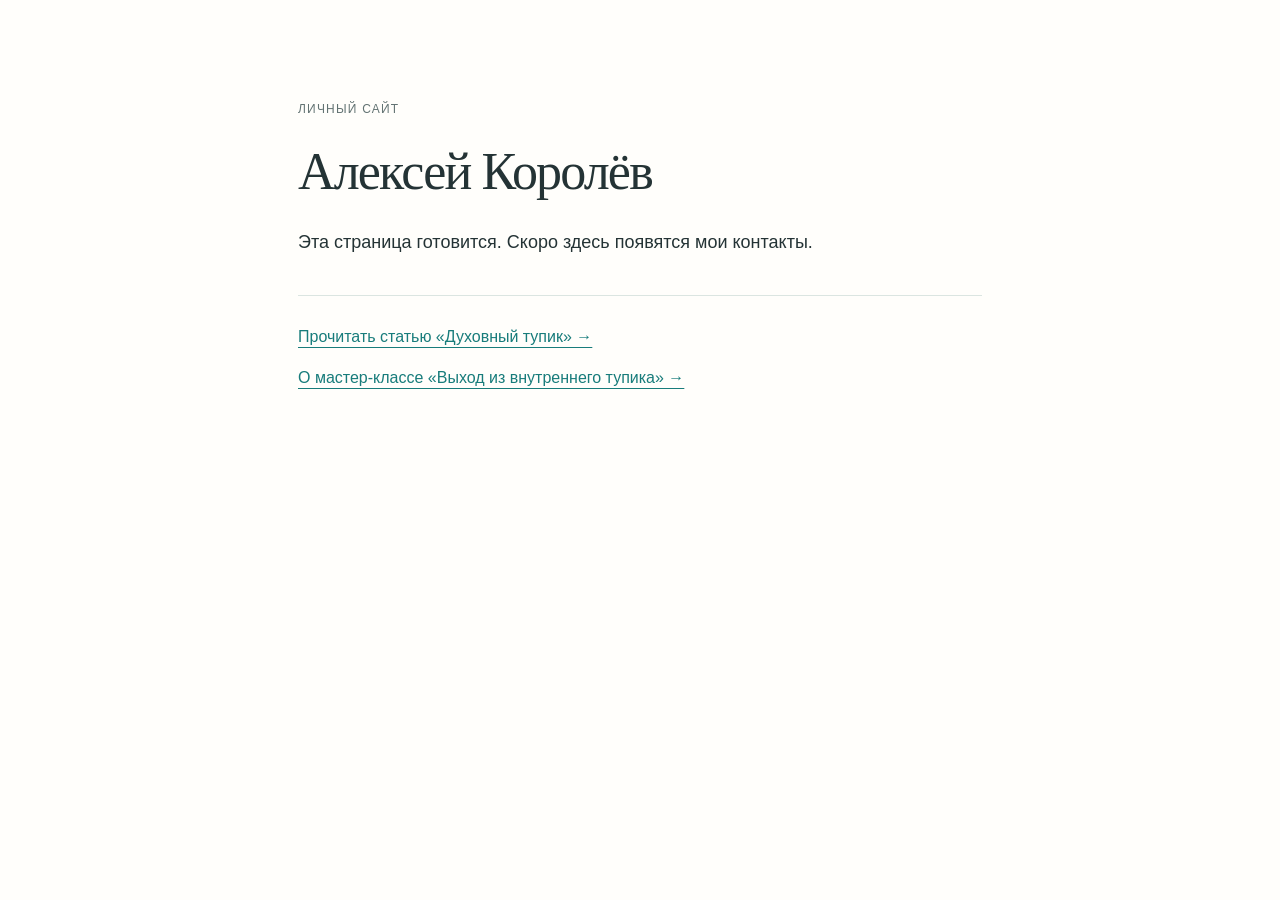
==== index.html @ f1c92359 "Add placeholder homepage and approved article and masterclass pages" ====
<!doctype html>
<html lang="ru"><head><meta charset="utf-8"><meta name="viewport" content="width=device-width,initial-scale=1"><meta name="robots" content="noindex,nofollow"><title>Алексей Королёв</title><meta name="description" content="Личный сайт Алексея Королёва. Страница готовится."><style>
:root{color-scheme:light}*{box-sizing:border-box}body{margin:0;background:#fffefb;color:#243335;font-family:Arial,Helvetica,sans-serif;line-height:1.65}main{max-width:740px;margin:0 auto;padding:100px 28px 60px}.label{font-size:12px;letter-spacing:.1em;text-transform:uppercase;color:#637373;margin-bottom:22px}h1{font-family:Georgia,'Times New Roman',serif;font-weight:400;font-size:52px;line-height:1.15;letter-spacing:-.035em;margin:0 0 26px}p{font-size:18px;margin:0 0 20px}.links{display:flex;flex-direction:column;align-items:flex-start;gap:14px;margin-top:38px;padding-top:28px;border-top:1px solid #dbe5e1}a{color:#187c7b;text-underline-offset:5px}a:focus-visible{outline:2px solid #187c7b;outline-offset:5px}@media(max-width:600px){main{padding:66px 22px 40px}h1{font-size:38px}p{font-size:17px}}
</style></head><body><main><p class="label">Личный сайт</p><h1>Алексей Королёв</h1><p>Эта страница готовится. Скоро здесь появятся мои контакты.</p><nav class="links" aria-label="Материалы"><a href="duhovny-tupik/">Прочитать статью «Духовный тупик» →</a><a href="master-class/">О мастер-классе «Выход из внутреннего тупика» →</a></nav></main></body></html>
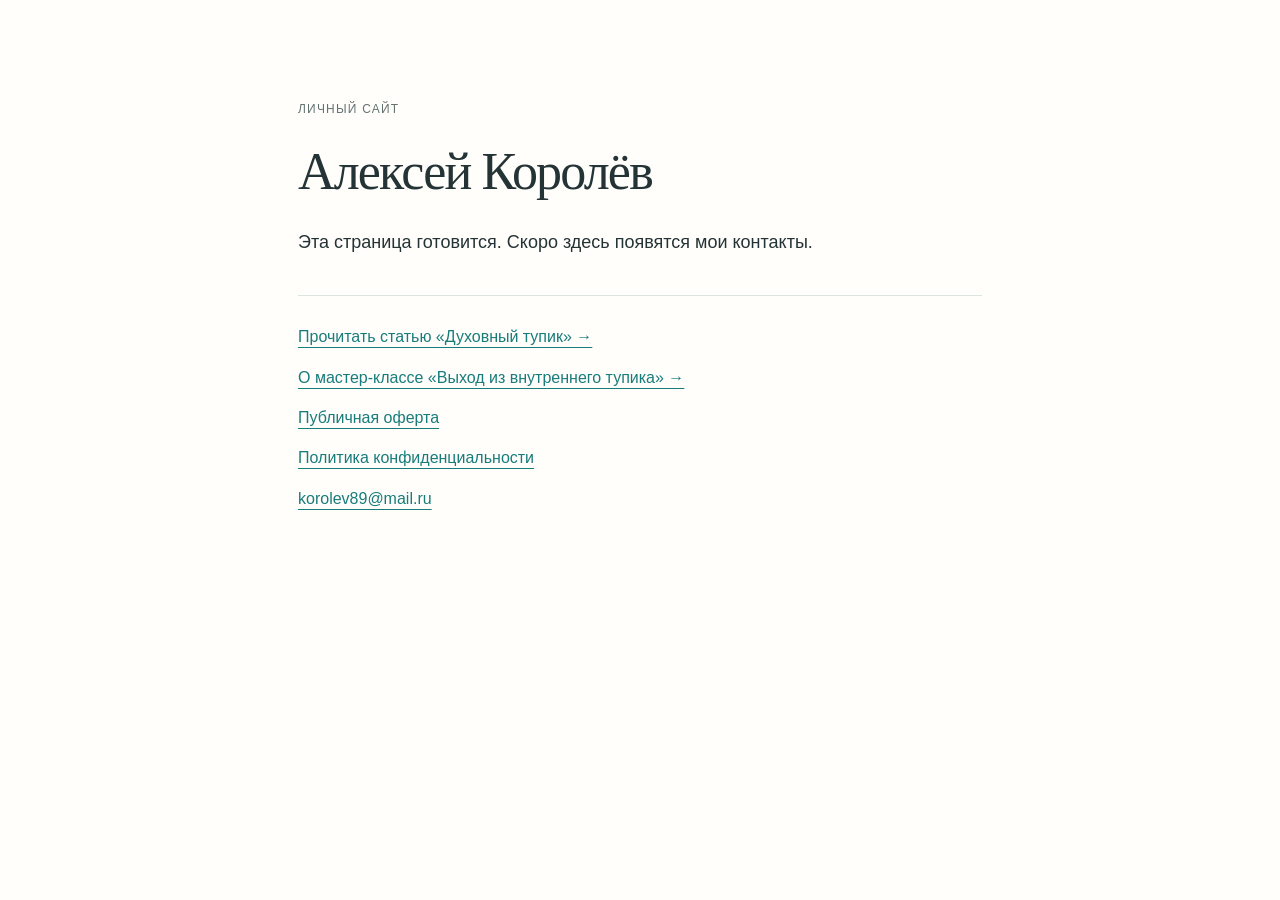
==== commit 0e31b8e9: "Add tailored offer and privacy policy with sole proprietor details" ====
--- a/index.html
+++ b/index.html
@@ -1,4 +1,4 @@
 <!doctype html>
 <html lang="ru"><head><meta charset="utf-8"><meta name="viewport" content="width=device-width,initial-scale=1"><meta name="robots" content="noindex,nofollow"><title>Алексей Королёв</title><meta name="description" content="Личный сайт Алексея Королёва. Страница готовится."><style>
 :root{color-scheme:light}*{box-sizing:border-box}body{margin:0;background:#fffefb;color:#243335;font-family:Arial,Helvetica,sans-serif;line-height:1.65}main{max-width:740px;margin:0 auto;padding:100px 28px 60px}.label{font-size:12px;letter-spacing:.1em;text-transform:uppercase;color:#637373;margin-bottom:22px}h1{font-family:Georgia,'Times New Roman',serif;font-weight:400;font-size:52px;line-height:1.15;letter-spacing:-.035em;margin:0 0 26px}p{font-size:18px;margin:0 0 20px}.links{display:flex;flex-direction:column;align-items:flex-start;gap:14px;margin-top:38px;padding-top:28px;border-top:1px solid #dbe5e1}a{color:#187c7b;text-underline-offset:5px}a:focus-visible{outline:2px solid #187c7b;outline-offset:5px}@media(max-width:600px){main{padding:66px 22px 40px}h1{font-size:38px}p{font-size:17px}}
-</style></head><body><main><p class="label">Личный сайт</p><h1>Алексей Королёв</h1><p>Эта страница готовится. Скоро здесь появятся мои контакты.</p><nav class="links" aria-label="Материалы"><a href="duhovny-tupik/">Прочитать статью «Духовный тупик» →</a><a href="master-class/">О мастер-классе «Выход из внутреннего тупика» →</a></nav></main></body></html>+</style></head><body><main><p class="label">Личный сайт</p><h1>Алексей Королёв</h1><p>Эта страница готовится. Скоро здесь появятся мои контакты.</p><nav class="links" aria-label="Материалы"><a href="duhovny-tupik/">Прочитать статью «Духовный тупик» →</a><a href="master-class/">О мастер-классе «Выход из внутреннего тупика» →</a><a href="oferta/">Публичная оферта</a><a href="policy/">Политика конфиденциальности</a><a href="mailto:korolev89@mail.ru">korolev89@mail.ru</a></nav></main></body></html>
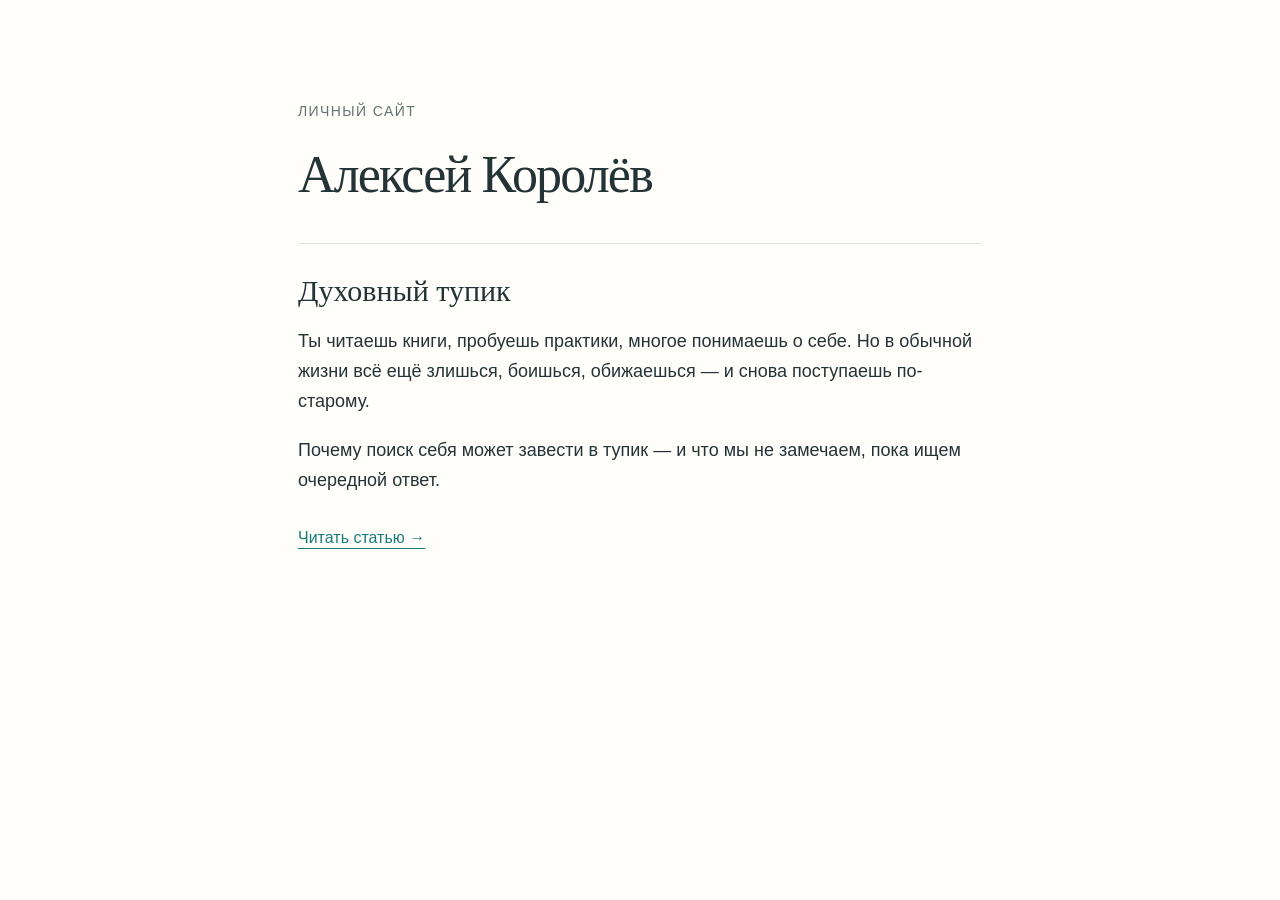
==== commit 19cfedc5: "Simplify personal homepage to a single article teaser" ====
--- a/index.html
+++ b/index.html
@@ -1,4 +1,4 @@
 <!doctype html>
-<html lang="ru"><head><meta charset="utf-8"><meta name="viewport" content="width=device-width,initial-scale=1"><meta name="robots" content="noindex,nofollow"><title>Алексей Королёв</title><meta name="description" content="Личный сайт Алексея Королёва. Страница готовится."><style>
-:root{color-scheme:light}*{box-sizing:border-box}body{margin:0;background:#fffefb;color:#243335;font-family:Arial,Helvetica,sans-serif;line-height:1.65}main{max-width:740px;margin:0 auto;padding:100px 28px 60px}.label{font-size:12px;letter-spacing:.1em;text-transform:uppercase;color:#637373;margin-bottom:22px}h1{font-family:Georgia,'Times New Roman',serif;font-weight:400;font-size:52px;line-height:1.15;letter-spacing:-.035em;margin:0 0 26px}p{font-size:18px;margin:0 0 20px}.links{display:flex;flex-direction:column;align-items:flex-start;gap:14px;margin-top:38px;padding-top:28px;border-top:1px solid #dbe5e1}a{color:#187c7b;text-underline-offset:5px}a:focus-visible{outline:2px solid #187c7b;outline-offset:5px}@media(max-width:600px){main{padding:66px 22px 40px}h1{font-size:38px}p{font-size:17px}}
-</style></head><body><main><p class="label">Личный сайт</p><h1>Алексей Королёв</h1><p>Эта страница готовится. Скоро здесь появятся мои контакты.</p><nav class="links" aria-label="Материалы"><a href="duhovny-tupik/">Прочитать статью «Духовный тупик» →</a><a href="master-class/">О мастер-классе «Выход из внутреннего тупика» →</a><a href="oferta/">Публичная оферта</a><a href="policy/">Политика конфиденциальности</a><a href="mailto:korolev89@mail.ru">korolev89@mail.ru</a></nav></main></body></html>+<html lang="ru"><head><meta charset="utf-8"><meta name="viewport" content="width=device-width,initial-scale=1"><meta name="robots" content="noindex,nofollow"><title>Алексей Королёв</title><meta name="description" content="Алексей Королёв. «Духовный тупик» — о поиске себя, привычных реакциях и возвращении к обычной жизни."><style>
+:root{color-scheme:light}*{box-sizing:border-box}body{margin:0;background:#fffefb;color:#243335;font-family:Arial,Helvetica,sans-serif;line-height:1.65}main{max-width:740px;margin:0 auto;padding:100px 28px 60px}.label{font-size:14px;letter-spacing:.1em;text-transform:uppercase;color:#637373;margin-bottom:22px}h1{font-family:Georgia,'Times New Roman',serif;font-weight:400;font-size:52px;line-height:1.15;letter-spacing:-.035em;margin:0 0 26px}p{font-size:18px;margin:0 0 20px}.links{margin-top:38px;padding-top:28px;border-top:1px solid #dbe5e1}h2{font-family:Georgia,'Times New Roman',serif;font-size:30px;font-weight:400;line-height:1.25;margin:0 0 18px}a{display:inline-flex;align-items:center;min-height:44px;color:#187c7b;text-underline-offset:5px}a:focus-visible{outline:2px solid #187c7b;outline-offset:5px}@media(max-width:600px){main{padding:66px 22px 40px}h1{font-size:38px}p{font-size:17px}}
+</style></head><body><main><p class="label">Личный сайт</p><h1>Алексей Королёв</h1><section class="links" aria-labelledby="article-title"><h2 id="article-title">Духовный тупик</h2><p>Ты читаешь книги, пробуешь практики, многое понимаешь о себе. Но в обычной жизни всё ещё злишься, боишься, обижаешься — и снова поступаешь по-старому.</p><p>Почему поиск себя может завести в тупик — и что мы не замечаем, пока ищем очередной ответ.</p><a href="duhovny-tupik/">Читать статью →</a></section></main></body></html>
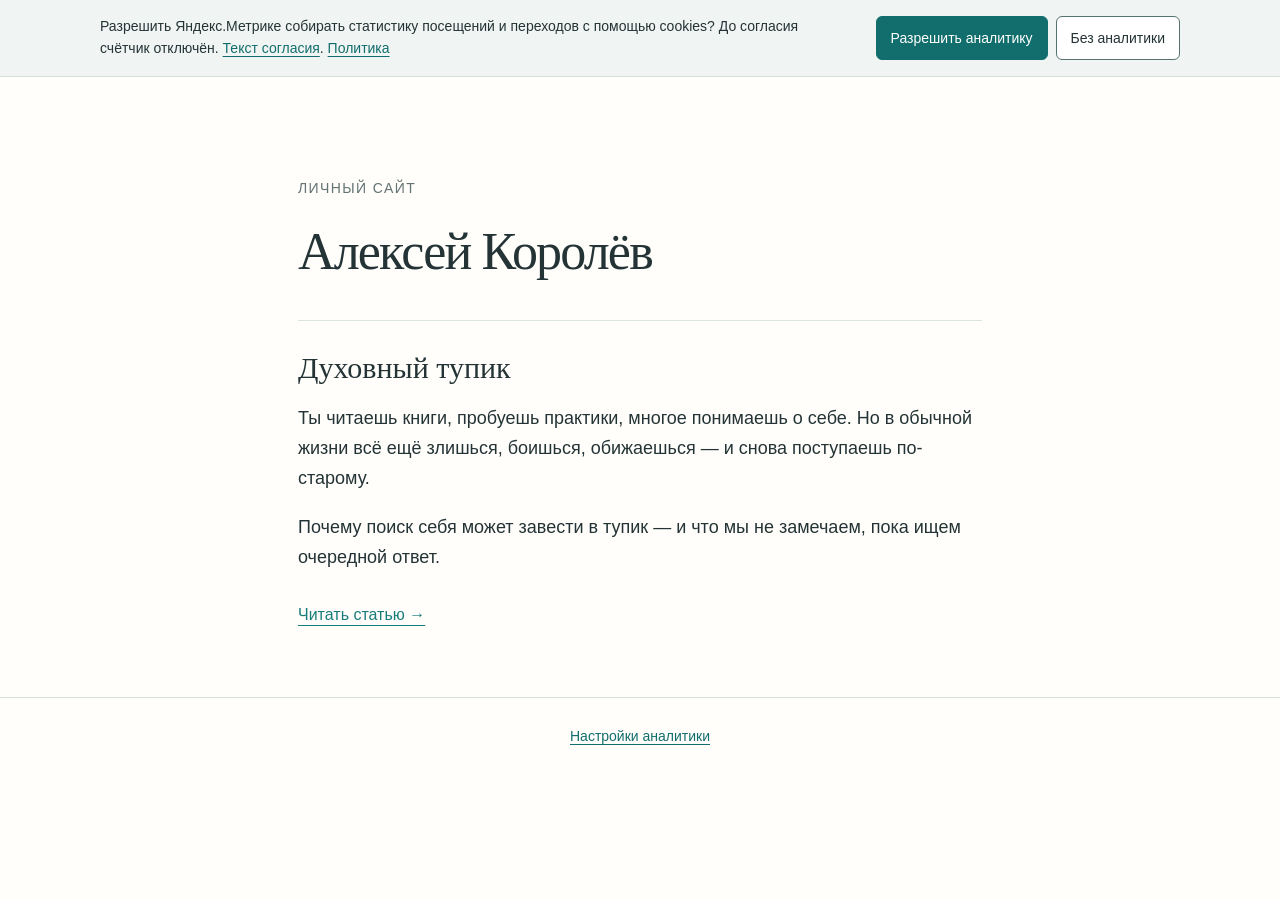
==== commit 6903ccdf: "Add consent-gated Yandex Metrica and funnel click events" ====
--- a/index.html
+++ b/index.html
@@ -1,4 +1,4 @@
 <!doctype html>
 <html lang="ru"><head><meta charset="utf-8"><meta name="viewport" content="width=device-width,initial-scale=1"><meta name="robots" content="noindex,nofollow"><title>Алексей Королёв</title><meta name="description" content="Алексей Королёв. «Духовный тупик» — о поиске себя, привычных реакциях и возвращении к обычной жизни."><style>
 :root{color-scheme:light}*{box-sizing:border-box}body{margin:0;background:#fffefb;color:#243335;font-family:Arial,Helvetica,sans-serif;line-height:1.65}main{max-width:740px;margin:0 auto;padding:100px 28px 60px}.label{font-size:14px;letter-spacing:.1em;text-transform:uppercase;color:#637373;margin-bottom:22px}h1{font-family:Georgia,'Times New Roman',serif;font-weight:400;font-size:52px;line-height:1.15;letter-spacing:-.035em;margin:0 0 26px}p{font-size:18px;margin:0 0 20px}.links{margin-top:38px;padding-top:28px;border-top:1px solid #dbe5e1}h2{font-family:Georgia,'Times New Roman',serif;font-size:30px;font-weight:400;line-height:1.25;margin:0 0 18px}a{display:inline-flex;align-items:center;min-height:44px;color:#187c7b;text-underline-offset:5px}a:focus-visible{outline:2px solid #187c7b;outline-offset:5px}@media(max-width:600px){main{padding:66px 22px 40px}h1{font-size:38px}p{font-size:17px}}
-</style></head><body><main><p class="label">Личный сайт</p><h1>Алексей Королёв</h1><section class="links" aria-labelledby="article-title"><h2 id="article-title">Духовный тупик</h2><p>Ты читаешь книги, пробуешь практики, многое понимаешь о себе. Но в обычной жизни всё ещё злишься, боишься, обижаешься — и снова поступаешь по-старому.</p><p>Почему поиск себя может завести в тупик — и что мы не замечаем, пока ищем очередной ответ.</p><a href="duhovny-tupik/">Читать статью →</a></section></main></body></html>+</style><link rel="stylesheet" href="assets/analytics.css"><script defer src="assets/analytics.js" data-track="true"></script></head><body><main><p class="label">Личный сайт</p><h1>Алексей Королёв</h1><section class="links" aria-labelledby="article-title"><h2 id="article-title">Духовный тупик</h2><p>Ты читаешь книги, пробуешь практики, многое понимаешь о себе. Но в обычной жизни всё ещё злишься, боишься, обижаешься — и снова поступаешь по-старому.</p><p>Почему поиск себя может завести в тупик — и что мы не замечаем, пока ищем очередной ответ.</p><a href="duhovny-tupik/" data-ak-goal="home_to_article" data-ak-placement="article_link">Читать статью →</a></section></main></body></html>
--- a/assets/analytics.css
+++ b/assets/analytics.css
@@ -0,0 +1,16 @@
+/* Isolated analytics controls: no overlay, no change to page navigation. */
+.ak-consent,.ak-privacy{font:14px/1.55 Arial,Helvetica,sans-serif;color:#243335;box-sizing:border-box}
+.ak-consent{background:#f0f5f3;border-bottom:1px solid #d4dedb;padding:16px 24px}
+.ak-consent[hidden]{display:none!important}
+.ak-consent__inner{max-width:1080px;margin:0 auto;display:flex;align-items:center;gap:16px 24px}
+.ak-consent p{font:14px/1.55 Arial,Helvetica,sans-serif;margin:0;flex:1;color:#243335}
+.ak-consent a,.ak-privacy a{display:inline;color:#126e6d;text-decoration:underline;text-underline-offset:3px}
+.ak-consent__actions{display:flex;gap:8px;flex-wrap:wrap}
+.ak-consent button,.ak-privacy button{appearance:none;position:static;transform:none;width:auto;height:auto;margin:0;border:1px solid #557471;border-radius:6px;background:#fff;color:#243335;font:14px/1.3 Arial,Helvetica,sans-serif;min-height:44px;padding:10px 14px;cursor:pointer;box-shadow:none;letter-spacing:normal;text-transform:none;white-space:normal}
+.ak-consent button[data-ak-accept]{background:#126e6d;color:#fff;border-color:#126e6d}
+.ak-consent button:focus-visible,.ak-privacy button:focus-visible,.ak-consent a:focus-visible{outline:3px solid #126e6d;outline-offset:3px}
+.ak-privacy{display:block!important;text-align:center;padding:16px 24px;background:#fffefb;border-top:1px solid #d4dedb}
+.ak-privacy button{border:0;background:transparent;color:#126e6d;text-decoration:underline;text-underline-offset:3px;padding:8px;min-height:44px}
+.ak-privacy p{font:14px/1.5 Arial,Helvetica,sans-serif;margin:0;color:#526461}
+@media(max-width:720px){.ak-consent{padding:16px 20px}.ak-consent__inner{display:block}.ak-consent__actions{margin-top:12px}.ak-consent__actions button{flex:1}.ak-consent p{font-size:14px}.ak-privacy{padding:12px 20px}}
+@media print{.ak-consent,.ak-privacy{display:none!important}}
